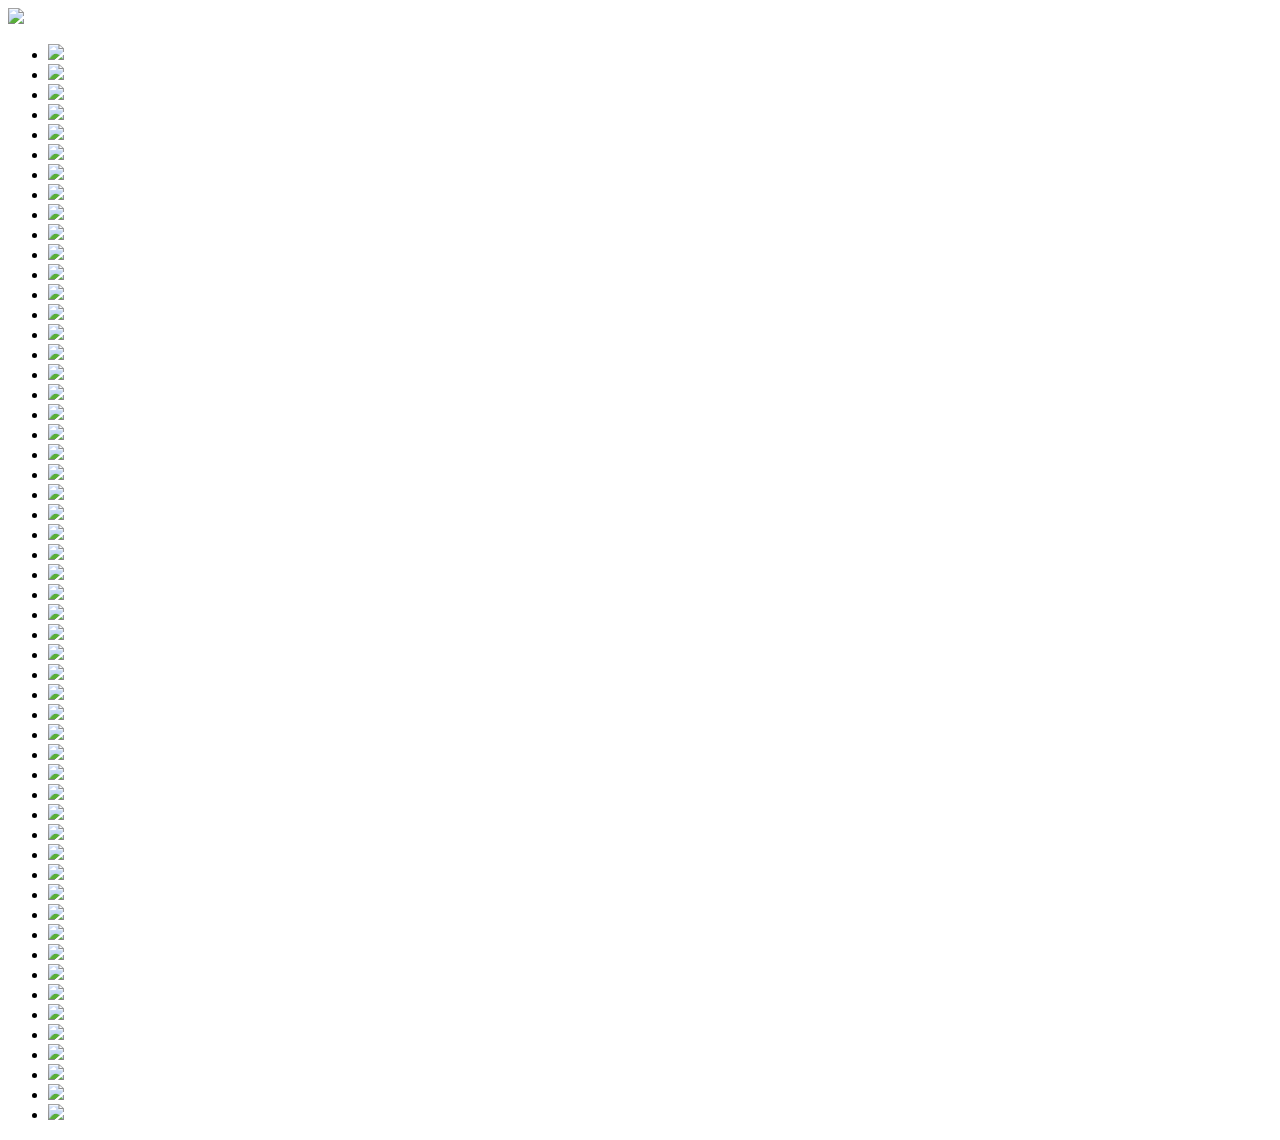
==== memories.html @ 7232364c "Add files via upload" ====
<!DOCTYPE html>
<html lang="en" class="no-js">
    <head>
		<meta charset="UTF-8" />
        <meta http-equiv="X-UA-Compatible" content="IE=edge,chrome=1"> 
        <title>Animated Responsive Image Grid</title>
        <meta name="viewport" content="width=device-width, initial-scale=1.0"> 
        <meta name="description" content="Animated Responsive Image Grid - Cycling through a set of images in a responsive grid." />
        <meta name="keywords" content="grid, images, thumbnails, responsive, css3, jquery, javascript, random, transition, 3d, perspective" />
        <meta name="author" content="Codrops" />
        <link rel="shortcut icon" href="../favicon.ico"> 
        <link rel="stylesheet" type="text/css" href="css/demo.css" />
		<link rel="stylesheet" type="text/css" href="css/style.css" />
		<script type="text/javascript" src="js/modernizr.custom.26633.js"></script>
		<noscript>
			<link rel="stylesheet" type="text/css" href="css/fallback.css" />
		</noscript>
		<!--[if lt IE 9]>
			<link rel="stylesheet" type="text/css" href="css/fallback.css" />
		<![endif]-->
    </head>
    <body>
		<div class="container">
			
			<section class="main">

				<div id="ri-grid" class="ri-grid ri-grid-size-3">
					<img class="ri-loading-image" src="images/loading.gif"/>
					<ul>
						<li><a href="#"><img src="images/1.jpg"/></a></li>
						<li><a href="#"><img src="images/2.jpg"/></a></li>
						<li><a href="#"><img src="images/3.jpg"/></a></li>
						<li><a href="#"><img src="images/4.jpg"/></a></li>
						<li><a href="#"><img src="images/5.jpg"/></a></li>
						<li><a href="#"><img src="images/6.jpg"/></a></li>
						<li><a href="#"><img src="images/7.jpg"/></a></li>
						<li><a href="#"><img src="images/8.jpg"/></a></li>
						<li><a href="#"><img src="images/9.jpg"/></a></li>
						<li><a href="#"><img src="images/10.jpg"/></a></li>
						<li><a href="#"><img src="images/11.jpg"/></a></li>
						<li><a href="#"><img src="images/12.jpg"/></a></li>
						<li><a href="#"><img src="images/13.jpg"/></a></li>
						<li><a href="#"><img src="images/14.jpg"/></a></li>
						<li><a href="#"><img src="images/15.jpg"/></a></li>
						<li><a href="#"><img src="images/16.jpg"/></a></li>
						<li><a href="#"><img src="images/17.jpg"/></a></li>
						<li><a href="#"><img src="images/18.jpg"/></a></li>
						<li><a href="#"><img src="images/19.jpg"/></a></li>
						<li><a href="#"><img src="images/20.jpg"/></a></li>
						<li><a href="#"><img src="images/21.jpg"/></a></li>
						<li><a href="#"><img src="images/22.jpg"/></a></li>
						<li><a href="#"><img src="images/23.jpg"/></a></li>
						<li><a href="#"><img src="images/24.jpg"/></a></li>
						<li><a href="#"><img src="images/25.jpg"/></a></li>
						<li><a href="#"><img src="images/26.jpg"/></a></li>
						<li><a href="#"><img src="images/27.jpg"/></a></li>
						<li><a href="#"><img src="images/28.jpg"/></a></li>
						<li><a href="#"><img src="images/29.jpg"/></a></li>
						<li><a href="#"><img src="images/30.jpg"/></a></li>
						<li><a href="#"><img src="images/31.jpg"/></a></li>
						<li><a href="#"><img src="images/32.jpg"/></a></li>
						<li><a href="#"><img src="images/33.jpg"/></a></li>
						<li><a href="#"><img src="images/34.jpg"/></a></li>
						<li><a href="#"><img src="images/35.jpg"/></a></li>
						<li><a href="#"><img src="images/36.jpg"/></a></li>
						<li><a href="#"><img src="images/37.jpg"/></a></li>
						<li><a href="#"><img src="images/38.jpg"/></a></li>
						<li><a href="#"><img src="images/39.jpg"/></a></li>
						<li><a href="#"><img src="images/40.jpg"/></a></li>
						<li><a href="#"><img src="images/41.jpg"/></a></li>
						<li><a href="#"><img src="images/42.jpg"/></a></li>
						<li><a href="#"><img src="images/43.jpg"/></a></li>
						<li><a href="#"><img src="images/44.jpg"/></a></li>
						<li><a href="#"><img src="images/45.jpg"/></a></li>
						<li><a href="#"><img src="images/46.jpg"/></a></li>
						<li><a href="#"><img src="images/47.jpg"/></a></li>
						<li><a href="#"><img src="images/48.jpg"/></a></li>
						<li><a href="#"><img src="images/49.jpg"/></a></li>
						<li><a href="#"><img src="images/50.jpg"/></a></li>
						<li><a href="#"><img src="images/51.jpg"/></a></li>
						<li><a href="#"><img src="images/52.jpg"/></a></li>
						<li><a href="#"><img src="images/53.jpg"/></a></li>
						<li><a href="#"><img src="images/54.jpg"/></a></li>
					</ul>
				</div>
				
				<!--<header class="codrops-header-special">
			
					<h1>Animated Responsive Image Grid</h1>
					<br>
					<h2>Cycling through a set of images in a responsive grid.</h2>
					
					<nav class="codrops-demos">
						<a href="index.html">Demo 1</a>
						<a href="index2.html">Demo 2</a>
						<a class="current-demo" href="index3.html">Demo 3</a>
						<a href="index4.html">Demo 4</a>
						<a href="index5.html">Demo 5</a>
					</nav>
					<p class="codrops-info"><strong>Demo 3:</strong> Random animations / 100% container width / max. 2 images switch at a time / 2s between switching</p>
					
				</header> -->

			</section>
			
        </div>
        <script type="text/javascript" src="http://ajax.googleapis.com/ajax/libs/jquery/1.8.3/jquery.min.js"></script>
		<script type="text/javascript" src="js/jquery.gridrotator.js"></script>
		<script type="text/javascript">	
			$(function() {
			
				$( '#ri-grid' ).gridrotator( {
					rows : 4,
					columns : 8,
					maxStep : 2,
					interval : 2000,
					w1024 : {
						rows : 5,
						columns : 6
					},
					w768 : {
						rows : 5,
						columns : 5
					},
					w480 : {
						rows : 6,
						columns : 4
					},
					w320 : {
						rows : 7,
						columns : 4
					},
					w240 : {
						rows : 7,
						columns : 3
					},
				} );
			
			});
		</script>
    </body>
</html>
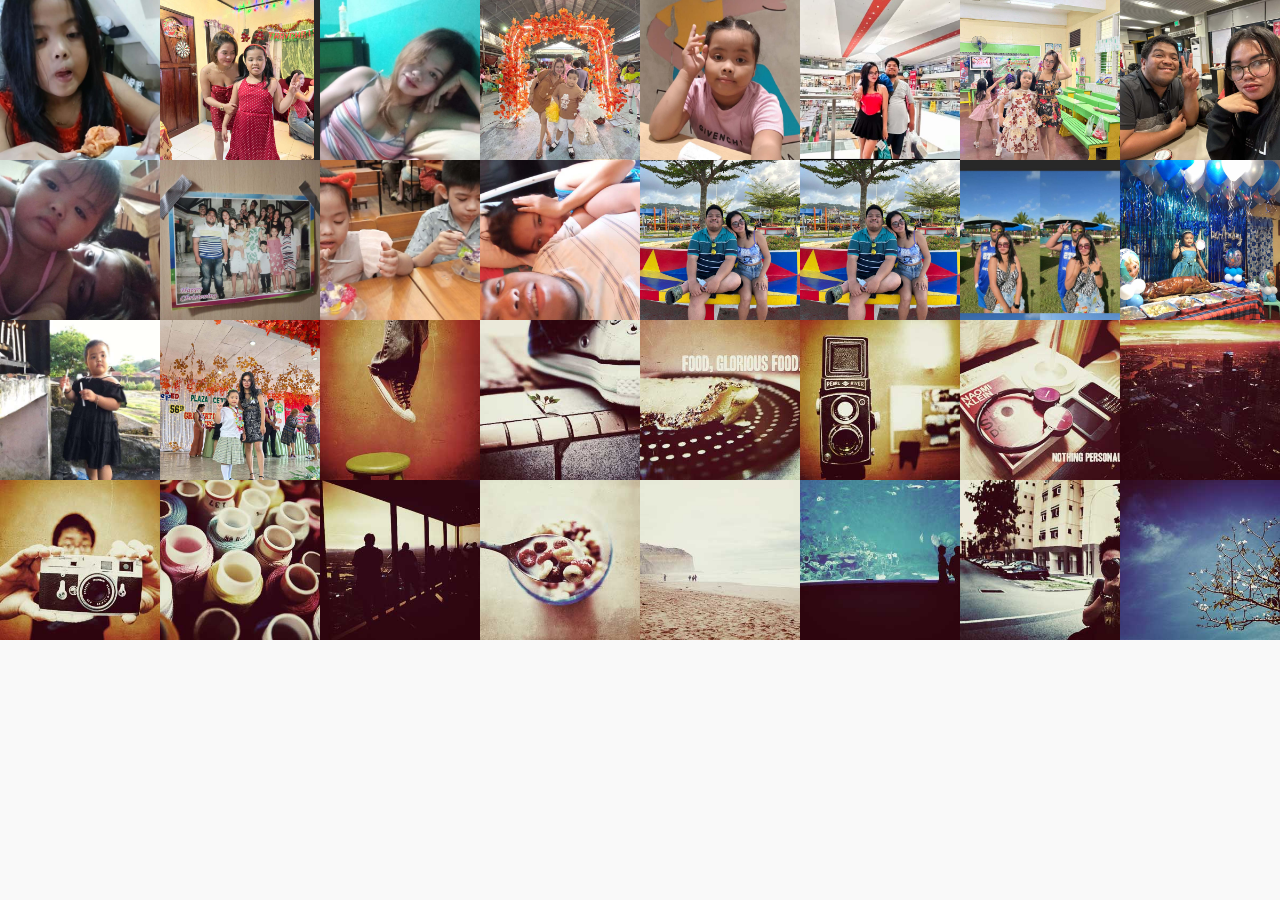
==== commit 05eff4f4: "Add files via upload" ====
--- a/memories.html
+++ b/memories.html
@@ -5,15 +5,15 @@
         <meta http-equiv="X-UA-Compatible" content="IE=edge,chrome=1"> 
         <title>Animated Responsive Image Grid</title>
         <meta name="viewport" content="width=device-width, initial-scale=1.0"> 
-        <meta name="description" content="Animated Responsive Image Grid - Cycling through a set of images in a responsive grid." />
-        <meta name="keywords" content="grid, images, thumbnails, responsive, css3, jquery, javascript, random, transition, 3d, perspective" />
+        <meta name="description" content="Animated Responsive Image Grid - Cycling through a set of in a responsive grid." />
+        <meta name="keywords" content="grid,  thumbnails, responsive, css3, jquery, javascript, random, transition, 3d, perspective" />
         <meta name="author" content="Codrops" />
         <link rel="shortcut icon" href="../favicon.ico"> 
-        <link rel="stylesheet" type="text/css" href="css/demo.css" />
-		<link rel="stylesheet" type="text/css" href="css/style.css" />
-		<script type="text/javascript" src="js/modernizr.custom.26633.js"></script>
+        <link rel="stylesheet" type="text/css" href="demo.css" />
+		<link rel="stylesheet" type="text/css" href="style.css" />
+		<script type="text/javascript" src="modernizr.custom.26633.js"></script>
 		<noscript>
-			<link rel="stylesheet" type="text/css" href="css/fallback.css" />
+			<link rel="stylesheet" type="text/css" href="fallback.css" />
 		</noscript>
 		<!--[if lt IE 9]>
 			<link rel="stylesheet" type="text/css" href="css/fallback.css" />
@@ -25,62 +25,62 @@
 			<section class="main">
 
 				<div id="ri-grid" class="ri-grid ri-grid-size-3">
-					<img class="ri-loading-image" src="images/loading.gif"/>
+					<img class="ri-loading-image" src="loading.gif"/>
 					<ul>
-						<li><a href="#"><img src="images/1.jpg"/></a></li>
-						<li><a href="#"><img src="images/2.jpg"/></a></li>
-						<li><a href="#"><img src="images/3.jpg"/></a></li>
-						<li><a href="#"><img src="images/4.jpg"/></a></li>
-						<li><a href="#"><img src="images/5.jpg"/></a></li>
-						<li><a href="#"><img src="images/6.jpg"/></a></li>
-						<li><a href="#"><img src="images/7.jpg"/></a></li>
-						<li><a href="#"><img src="images/8.jpg"/></a></li>
-						<li><a href="#"><img src="images/9.jpg"/></a></li>
-						<li><a href="#"><img src="images/10.jpg"/></a></li>
-						<li><a href="#"><img src="images/11.jpg"/></a></li>
-						<li><a href="#"><img src="images/12.jpg"/></a></li>
-						<li><a href="#"><img src="images/13.jpg"/></a></li>
-						<li><a href="#"><img src="images/14.jpg"/></a></li>
-						<li><a href="#"><img src="images/15.jpg"/></a></li>
-						<li><a href="#"><img src="images/16.jpg"/></a></li>
-						<li><a href="#"><img src="images/17.jpg"/></a></li>
-						<li><a href="#"><img src="images/18.jpg"/></a></li>
-						<li><a href="#"><img src="images/19.jpg"/></a></li>
-						<li><a href="#"><img src="images/20.jpg"/></a></li>
-						<li><a href="#"><img src="images/21.jpg"/></a></li>
-						<li><a href="#"><img src="images/22.jpg"/></a></li>
-						<li><a href="#"><img src="images/23.jpg"/></a></li>
-						<li><a href="#"><img src="images/24.jpg"/></a></li>
-						<li><a href="#"><img src="images/25.jpg"/></a></li>
-						<li><a href="#"><img src="images/26.jpg"/></a></li>
-						<li><a href="#"><img src="images/27.jpg"/></a></li>
-						<li><a href="#"><img src="images/28.jpg"/></a></li>
-						<li><a href="#"><img src="images/29.jpg"/></a></li>
-						<li><a href="#"><img src="images/30.jpg"/></a></li>
-						<li><a href="#"><img src="images/31.jpg"/></a></li>
-						<li><a href="#"><img src="images/32.jpg"/></a></li>
-						<li><a href="#"><img src="images/33.jpg"/></a></li>
-						<li><a href="#"><img src="images/34.jpg"/></a></li>
-						<li><a href="#"><img src="images/35.jpg"/></a></li>
-						<li><a href="#"><img src="images/36.jpg"/></a></li>
-						<li><a href="#"><img src="images/37.jpg"/></a></li>
-						<li><a href="#"><img src="images/38.jpg"/></a></li>
-						<li><a href="#"><img src="images/39.jpg"/></a></li>
-						<li><a href="#"><img src="images/40.jpg"/></a></li>
-						<li><a href="#"><img src="images/41.jpg"/></a></li>
-						<li><a href="#"><img src="images/42.jpg"/></a></li>
-						<li><a href="#"><img src="images/43.jpg"/></a></li>
-						<li><a href="#"><img src="images/44.jpg"/></a></li>
-						<li><a href="#"><img src="images/45.jpg"/></a></li>
-						<li><a href="#"><img src="images/46.jpg"/></a></li>
-						<li><a href="#"><img src="images/47.jpg"/></a></li>
-						<li><a href="#"><img src="images/48.jpg"/></a></li>
-						<li><a href="#"><img src="images/49.jpg"/></a></li>
-						<li><a href="#"><img src="images/50.jpg"/></a></li>
-						<li><a href="#"><img src="images/51.jpg"/></a></li>
-						<li><a href="#"><img src="images/52.jpg"/></a></li>
-						<li><a href="#"><img src="images/53.jpg"/></a></li>
-						<li><a href="#"><img src="images/54.jpg"/></a></li>
+						<li><a href="#"><img src="1.jpg"/></a></li>
+						<li><a href="#"><img src="2.jpg"/></a></li>
+						<li><a href="#"><img src="3.jpg"/></a></li>
+						<li><a href="#"><img src="4.jpg"/></a></li>
+						<li><a href="#"><img src="5.jpg"/></a></li>
+						<li><a href="#"><img src="6.jpg"/></a></li>
+						<li><a href="#"><img src="7.jpg"/></a></li>
+						<li><a href="#"><img src="8.jpg"/></a></li>
+						<li><a href="#"><img src="9.jpg"/></a></li>
+						<li><a href="#"><img src="10.jpg"/></a></li>
+						<li><a href="#"><img src="11.jpg"/></a></li>
+						<li><a href="#"><img src="12.jpg"/></a></li>
+						<li><a href="#"><img src="13.jpg"/></a></li>
+						<li><a href="#"><img src="14.jpg"/></a></li>
+						<li><a href="#"><img src="15.jpg"/></a></li>
+						<li><a href="#"><img src="16.jpg"/></a></li>
+						<li><a href="#"><img src="17.jpg"/></a></li>
+						<li><a href="#"><img src="18.jpg"/></a></li>
+						<li><a href="#"><img src="19.jpg"/></a></li>
+						<li><a href="#"><img src="20.jpg"/></a></li>
+						<li><a href="#"><img src="21.jpg"/></a></li>
+						<li><a href="#"><img src="22.jpg"/></a></li>
+						<li><a href="#"><img src="23.jpg"/></a></li>
+						<li><a href="#"><img src="24.jpg"/></a></li>
+						<li><a href="#"><img src="25.jpg"/></a></li>
+						<li><a href="#"><img src="26.jpg"/></a></li>
+						<li><a href="#"><img src="27.jpg"/></a></li>
+						<li><a href="#"><img src="28.jpg"/></a></li>
+						<li><a href="#"><img src="29.jpg"/></a></li>
+						<li><a href="#"><img src="30.jpg"/></a></li>
+						<li><a href="#"><img src="31.jpg"/></a></li>
+						<li><a href="#"><img src="32.jpg"/></a></li>
+						<li><a href="#"><img src="33.jpg"/></a></li>
+						<li><a href="#"><img src="34.jpg"/></a></li>
+						<li><a href="#"><img src="35.jpg"/></a></li>
+						<li><a href="#"><img src="36.jpg"/></a></li>
+						<li><a href="#"><img src="37.jpg"/></a></li>
+						<li><a href="#"><img src="38.jpg"/></a></li>
+						<li><a href="#"><img src="39.jpg"/></a></li>
+						<li><a href="#"><img src="40.jpg"/></a></li>
+						<li><a href="#"><img src="41.jpg"/></a></li>
+						<li><a href="#"><img src="42.jpg"/></a></li>
+						<li><a href="#"><img src="43.jpg"/></a></li>
+						<li><a href="#"><img src="44.jpg"/></a></li>
+						<li><a href="#"><img src="45.jpg"/></a></li>
+						<li><a href="#"><img src="46.jpg"/></a></li>
+						<li><a href="#"><img src="47.jpg"/></a></li>
+						<li><a href="#"><img src="48.jpg"/></a></li>
+						<li><a href="#"><img src="49.jpg"/></a></li>
+						<li><a href="#"><img src="50.jpg"/></a></li>
+						<li><a href="#"><img src="51.jpg"/></a></li>
+						<li><a href="#"><img src="52.jpg"/></a></li>
+						<li><a href="#"><img src="53.jpg"/></a></li>
+						<li><a href="#"><img src="54.jpg"/></a></li>
 					</ul>
 				</div>
 				
@@ -88,7 +88,7 @@
 			
 					<h1>Animated Responsive Image Grid</h1>
 					<br>
-					<h2>Cycling through a set of images in a responsive grid.</h2>
+					<h2>Cycling through a set of in a responsive grid.</h2>
 					
 					<nav class="codrops-demos">
 						<a href="index.html">Demo 1</a>
@@ -97,7 +97,7 @@
 						<a href="index4.html">Demo 4</a>
 						<a href="index5.html">Demo 5</a>
 					</nav>
-					<p class="codrops-info"><strong>Demo 3:</strong> Random animations / 100% container width / max. 2 images switch at a time / 2s between switching</p>
+					<p class="codrops-info"><strong>Demo 3:</strong> Random animations / 100% container width / max. 2 switch at a time / 2s between switching</p>
 					
 				</header> -->
 
@@ -105,7 +105,7 @@
 			
         </div>
         <script type="text/javascript" src="http://ajax.googleapis.com/ajax/libs/jquery/1.8.3/jquery.min.js"></script>
-		<script type="text/javascript" src="js/jquery.gridrotator.js"></script>
+		<script type="text/javascript" src="jquery.gridrotator.js"></script>
 		<script type="text/javascript">	
 			$(function() {
 			
--- a/demo.css
+++ b/demo.css
@@ -0,0 +1,178 @@
+@import url(http://fonts.googleapis.com/css?family=Lato:300,400,700);
+
+*,
+*:after,
+*:before {
+	-webkit-box-sizing: border-box;
+	-moz-box-sizing: border-box;
+	box-sizing: border-box;
+	padding: 0;
+	margin: 0;
+}
+
+/* General Demo Style */
+body {
+	font-family: 'Lato', 'Myriad Pro','Trebuchet MS', sans-serif;
+	background: #f9f9f9 url(../images/bg.jpg) repeat top left;
+	font-weight: 300;
+	font-size: 14px;
+	color: #333;
+	overflow: scroll;
+	overflow-x: hidden; 
+}
+
+a {
+	color: #555;
+	text-decoration: none;
+}
+
+a img {
+	border: none;
+}
+
+.container {
+	position: relative;
+	background: transparent url(../images/light.png) fixed no-repeat center top;
+}
+
+.codrops-header{
+	margin: 10px;
+	padding: 20px 10px 10px 10px;
+	position: relative;
+	display: block;
+    text-align: center;
+	text-shadow: 0 1px 1px rgba(255,255,255,0.7);
+}
+
+.codrops-header h1,
+.codrops-header-special h1{
+	font-size: 26px;
+	line-height: 26px;
+	margin: 0;
+	position: relative;
+	font-weight: 700;
+	color: #000;
+}
+
+.codrops-header h2,
+.codrops-header-special h2{
+	font-size: 14px;
+	line-height: 14px;
+	font-weight: 300;
+	margin: 0;
+	padding: 3px 5px;
+	margin: 10px 0 5px;
+	color: #000;
+	display: inline-block;
+}
+
+/* Header Style */
+.codrops-top {
+	line-height: 24px;
+	font-size: 11px;
+	background: #fff;
+	background: rgba(255, 255, 255, 0.8);
+	text-transform: uppercase;
+	z-index: 9999;
+	position: relative;
+	box-shadow: 1px 0px 2px rgba(0,0,0,0.2);
+}
+
+.codrops-top a {
+	padding: 0px 10px;
+	letter-spacing: 1px;
+	color: #333;
+	display: inline-block;
+}
+
+.codrops-top a:hover {
+	background: rgba(255,255,255,0.3);
+}
+
+.codrops-top span.right {
+	float: right;
+}
+.codrops-top span.right a {
+	float: left;
+	display: block;
+}
+
+.codrops-info {
+	padding: 20px;
+	margin: 0 auto;
+	text-align: center;
+	text-shadow: 0 1px 1px rgba(255,255,255,0.7);
+	line-height: 22px;
+}
+
+/* Demo Buttons Style */
+.codrops-demos{
+    text-align: center;
+	display: block;
+	line-height: 30px;
+	padding: 5px 0px;
+}
+.codrops-demos a{
+    display: inline-block;
+	margin: 0px 10px;
+	font-weight: bold;
+	color: #333;
+	line-height: 20px;	
+	font-size: 12px;
+	background: #fff;
+	background: rgba(255,255,255,0.4);
+	padding: 0 4px;
+}
+.codrops-demos a:hover{
+	border-bottom: 2px solid #f7bb6d;
+}
+.codrops-demos a.current-demo,
+.codrops-demos a.current-demo:hover{
+	border-bottom: 2px solid #f7bb6d;
+	color: #777;
+}
+
+.codrops-header-special{
+	position: absolute;
+	top: 80px;
+	left: 0px;
+	text-align: left;
+}
+
+.codrops-header-special h2{
+	padding: 5px 20px 5px 10px;
+	color: #fff;
+	line-height: 26px;
+	background: #000;
+	background: rgba(0,0,0,0.8);
+}
+
+.codrops-header-special h1{
+	background: #000;
+	background: rgba(0,0,0,0.8);
+	display: inline-block;
+	font-size: 32px;
+	line-height: 32px;
+	padding: 20px;
+	color: #fff;
+	text-shadow: 0 0 1px #fff;
+}
+
+.codrops-header-special .codrops-demos{
+	text-align: left;
+}
+
+.codrops-header-special .codrops-demos a{
+	background: rgba(255,255,255,1);
+}
+
+.codrops-header-special .codrops-info{
+	color: #fff;
+	background: #000;
+	background: rgba(0,0,0,0.8);
+	text-shadow: 1px 1px 1px rgba(0,0,0,0.5);
+	padding: 5px 20px 5px 10px;
+	line-height: 26px;
+	margin-top: 30px;
+	text-align: left;
+}
--- a/style.css
+++ b/style.css
@@ -0,0 +1,132 @@
+.ri-grid{
+	margin: 30px auto 30px;
+	position: relative;
+	height: auto;
+}
+
+.ri-grid ul {
+	list-style: none;
+	display: block;
+	width: 100%;
+	margin: 0;
+	padding: 0;
+}
+
+/* Clear floats by Nicolas Gallagher: http://nicolasgallagher.com/micro-clearfix-hack/ */
+
+.ri-grid ul:before,
+.ri-grid ul:after{
+	content: '';
+    display: table;
+}
+
+.ri-grid ul:after {
+    clear: both;
+}
+
+.ri-grid ul {
+    zoom: 1; /* For IE 6/7 (trigger hasLayout) */
+} 
+
+.ri-grid ul li {
+	-webkit-perspective: 400px;
+	-moz-perspective: 400px;
+	-o-perspective: 400px;
+	-ms-perspective: 400px;
+	perspective: 400px;	
+	margin: 0;
+	padding: 0;
+	float: left;
+	position: relative;
+	display: block;
+	overflow: hidden;
+	background: #000;
+}
+
+.ri-grid ul li a{
+	display: block;
+	outline: none;
+	position: absolute;
+	left: 0;
+	top: 0;
+	width: 100%;
+	height: 100%;
+	-webkit-backface-visibility: hidden;
+	-moz-backface-visibility: hidden;
+	-o-backface-visibility: hidden;
+	-ms-backface-visibility: hidden;
+	backface-visibility: hidden;
+	-webkit-transform-style: preserve-3d;
+	-moz-transform-style: preserve-3d;
+	-o-transform-style: preserve-3d;
+	-ms-transform-style: preserve-3d;
+	transform-style: preserve-3d;
+	-webkit-background-size: 100% 100%;
+	-moz-background-size: 100% 100%;
+	background-size: 100% 100%;
+	background-position: center center;
+	background-repeat: no-repeat;
+	background-color: #333;
+	-webkit-box-sizing: content-box;
+	-moz-box-sizing: content-box;
+	box-sizing: content-box;
+}
+
+/* Grid wrapper sizes */
+.ri-grid-size-1{
+	width: 55%;
+}
+.ri-grid-size-2{
+	width: 100%;
+}
+.ri-grid-size-3{
+	width: 100%;
+	margin-top: 0px;
+}
+
+/* Shadow style */
+.ri-shadow:after,
+.ri-shadow:before{
+	content: "";
+	position: absolute;
+	z-index: -2;
+	bottom: 15px;
+	left: 10px;
+	width: 50%;
+	height: 20%;
+	max-width: 300px;
+	max-height: 100px;
+	box-shadow: 0 15px 10px rgba(0, 0, 0, 0.7);
+	-webkit-transform: rotate(-3deg);
+	-moz-transform: rotate(-3deg);
+	-ms-transform: rotate(-3deg);
+	-o-transform: rotate(-3deg);
+	transform: rotate(-3deg);
+}
+.ri-shadow:after{
+	right: 10px;
+	left: auto;
+	-webkit-transform: rotate(3deg);
+	-moz-transform: rotate(3deg);
+	-ms-transform: rotate(3deg);
+	-o-transform: rotate(3deg);
+	transform: rotate(3deg);
+}
+
+.ri-grid-loading:after,
+.ri-grid-loading:before{
+	display: none;
+}
+
+.ri-loading-image{
+	display: none;
+}
+
+.ri-grid-loading .ri-loading-image{
+	position: relative;
+	width: 30px;
+	height: 30px;
+	left: 50%;
+	margin: 100px 0 0 -15px;
+	display: block;
+}
--- a/fallback.css
+++ b/fallback.css
@@ -0,0 +1,12 @@
+.ri-grid{
+	width: 600px;
+}
+
+.ri-grid ul li,
+.ri-grid ul li a{
+	width: 100px;
+	height: 100px;
+}
+.ri-grid ul li a img{
+	width: 100%;
+}
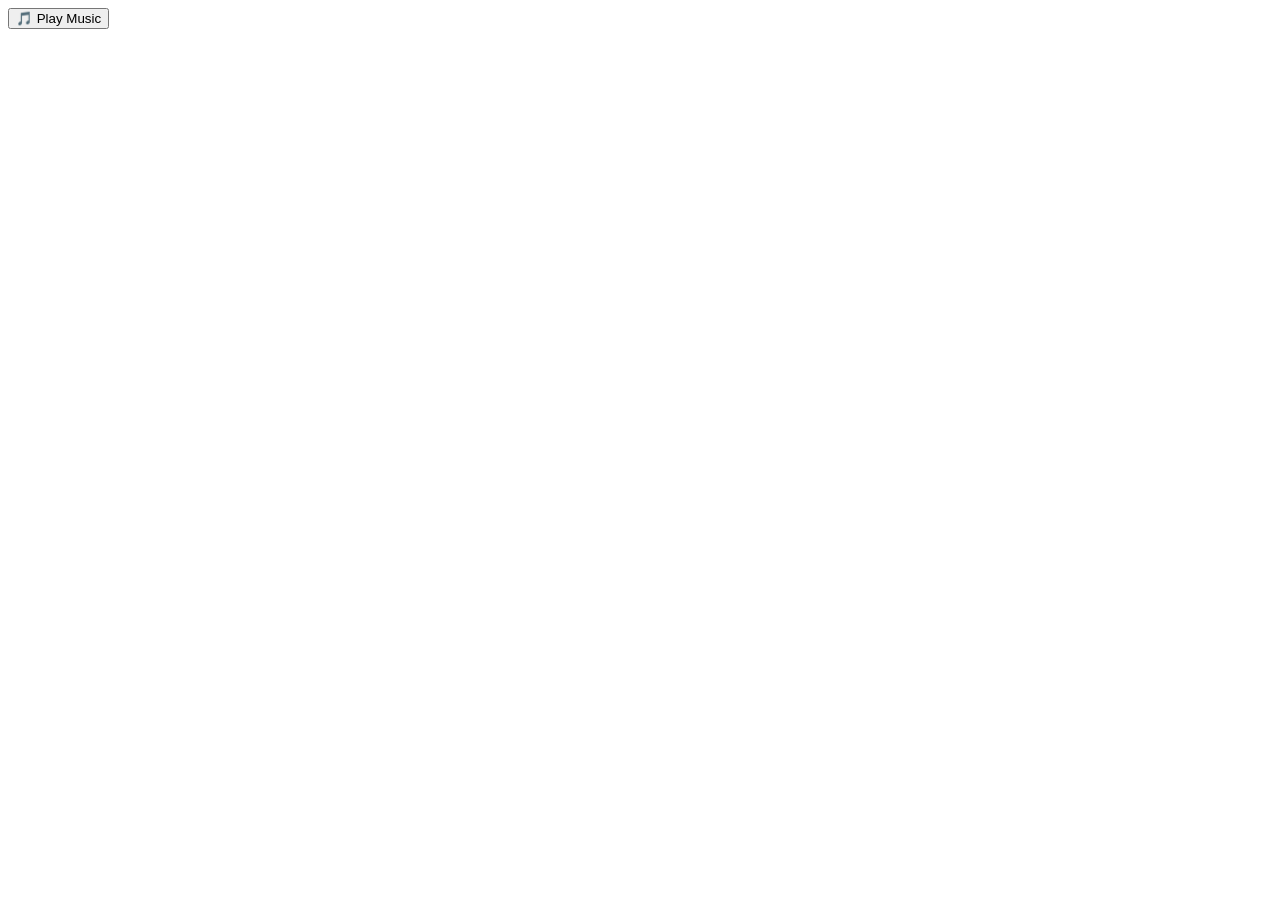
==== commit 9802ad52: "Update memories.html" ====
--- a/memories.html
+++ b/memories.html
@@ -1,142 +1,93 @@
 <!DOCTYPE html>
-<html lang="en" class="no-js">
-    <head>
-		<meta charset="UTF-8" />
-        <meta http-equiv="X-UA-Compatible" content="IE=edge,chrome=1"> 
-        <title>Animated Responsive Image Grid</title>
-        <meta name="viewport" content="width=device-width, initial-scale=1.0"> 
-        <meta name="description" content="Animated Responsive Image Grid - Cycling through a set of in a responsive grid." />
-        <meta name="keywords" content="grid,  thumbnails, responsive, css3, jquery, javascript, random, transition, 3d, perspective" />
-        <meta name="author" content="Codrops" />
-        <link rel="shortcut icon" href="../favicon.ico"> 
-        <link rel="stylesheet" type="text/css" href="demo.css" />
-		<link rel="stylesheet" type="text/css" href="style.css" />
-		<script type="text/javascript" src="modernizr.custom.26633.js"></script>
-		<noscript>
-			<link rel="stylesheet" type="text/css" href="fallback.css" />
-		</noscript>
-		<!--[if lt IE 9]>
-			<link rel="stylesheet" type="text/css" href="css/fallback.css" />
-		<![endif]-->
-    </head>
-    <body>
-		<div class="container">
-			
-			<section class="main">
+<html lang="en">
+<head>
+    <meta charset="UTF-8">
+    <meta name="viewport" content="width=device-width, initial-scale=1.0">
+    <title>Photo Gallery</title>
+    <link rel="stylesheet" href="galleryphoto.css">
+</head>
+<body>
 
-				<div id="ri-grid" class="ri-grid ri-grid-size-3">
-					<img class="ri-loading-image" src="loading.gif"/>
-					<ul>
-						<li><a href="#"><img src="1.jpg"/></a></li>
-						<li><a href="#"><img src="2.jpg"/></a></li>
-						<li><a href="#"><img src="3.jpg"/></a></li>
-						<li><a href="#"><img src="4.jpg"/></a></li>
-						<li><a href="#"><img src="5.jpg"/></a></li>
-						<li><a href="#"><img src="6.jpg"/></a></li>
-						<li><a href="#"><img src="7.jpg"/></a></li>
-						<li><a href="#"><img src="8.jpg"/></a></li>
-						<li><a href="#"><img src="9.jpg"/></a></li>
-						<li><a href="#"><img src="10.jpg"/></a></li>
-						<li><a href="#"><img src="11.jpg"/></a></li>
-						<li><a href="#"><img src="12.jpg"/></a></li>
-						<li><a href="#"><img src="13.jpg"/></a></li>
-						<li><a href="#"><img src="14.jpg"/></a></li>
-						<li><a href="#"><img src="15.jpg"/></a></li>
-						<li><a href="#"><img src="16.jpg"/></a></li>
-						<li><a href="#"><img src="17.jpg"/></a></li>
-						<li><a href="#"><img src="18.jpg"/></a></li>
-						<li><a href="#"><img src="19.jpg"/></a></li>
-						<li><a href="#"><img src="20.jpg"/></a></li>
-						<li><a href="#"><img src="21.jpg"/></a></li>
-						<li><a href="#"><img src="22.jpg"/></a></li>
-						<li><a href="#"><img src="23.jpg"/></a></li>
-						<li><a href="#"><img src="24.jpg"/></a></li>
-						<li><a href="#"><img src="25.jpg"/></a></li>
-						<li><a href="#"><img src="26.jpg"/></a></li>
-						<li><a href="#"><img src="27.jpg"/></a></li>
-						<li><a href="#"><img src="28.jpg"/></a></li>
-						<li><a href="#"><img src="29.jpg"/></a></li>
-						<li><a href="#"><img src="30.jpg"/></a></li>
-						<li><a href="#"><img src="31.jpg"/></a></li>
-						<li><a href="#"><img src="32.jpg"/></a></li>
-						<li><a href="#"><img src="33.jpg"/></a></li>
-						<li><a href="#"><img src="34.jpg"/></a></li>
-						<li><a href="#"><img src="35.jpg"/></a></li>
-						<li><a href="#"><img src="36.jpg"/></a></li>
-						<li><a href="#"><img src="37.jpg"/></a></li>
-						<li><a href="#"><img src="38.jpg"/></a></li>
-						<li><a href="#"><img src="39.jpg"/></a></li>
-						<li><a href="#"><img src="40.jpg"/></a></li>
-						<li><a href="#"><img src="41.jpg"/></a></li>
-						<li><a href="#"><img src="42.jpg"/></a></li>
-						<li><a href="#"><img src="43.jpg"/></a></li>
-						<li><a href="#"><img src="44.jpg"/></a></li>
-						<li><a href="#"><img src="45.jpg"/></a></li>
-						<li><a href="#"><img src="46.jpg"/></a></li>
-						<li><a href="#"><img src="47.jpg"/></a></li>
-						<li><a href="#"><img src="48.jpg"/></a></li>
-						<li><a href="#"><img src="49.jpg"/></a></li>
-						<li><a href="#"><img src="50.jpg"/></a></li>
-						<li><a href="#"><img src="51.jpg"/></a></li>
-						<li><a href="#"><img src="52.jpg"/></a></li>
-						<li><a href="#"><img src="53.jpg"/></a></li>
-						<li><a href="#"><img src="54.jpg"/></a></li>
-					</ul>
-				</div>
-				
-				<!--<header class="codrops-header-special">
-			
-					<h1>Animated Responsive Image Grid</h1>
-					<br>
-					<h2>Cycling through a set of in a responsive grid.</h2>
-					
-					<nav class="codrops-demos">
-						<a href="index.html">Demo 1</a>
-						<a href="index2.html">Demo 2</a>
-						<a class="current-demo" href="index3.html">Demo 3</a>
-						<a href="index4.html">Demo 4</a>
-						<a href="index5.html">Demo 5</a>
-					</nav>
-					<p class="codrops-info"><strong>Demo 3:</strong> Random animations / 100% container width / max. 2 switch at a time / 2s between switching</p>
-					
-				</header> -->
+    <!-- 🎵 Music Button -->
+    <button class="music-btn" onclick="toggleMusic()">🎵 Play Music</button>
 
-			</section>
-			
+    <!-- 🎵 Audio (use your link here) -->
+    <audio id="bgMusic" loop>
+        <source src="../gallery/ILOVEYOU.mp3" type="audio/mpeg">
+    </audio>
+
+    <div class="gallery">
+        <div class="gallery-item">
+            <img src="images/1.jpg" alt="">
         </div>
-        <script type="text/javascript" src="http://ajax.googleapis.com/ajax/libs/jquery/1.8.3/jquery.min.js"></script>
-		<script type="text/javascript" src="jquery.gridrotator.js"></script>
-		<script type="text/javascript">	
-			$(function() {
-			
-				$( '#ri-grid' ).gridrotator( {
-					rows : 4,
-					columns : 8,
-					maxStep : 2,
-					interval : 2000,
-					w1024 : {
-						rows : 5,
-						columns : 6
-					},
-					w768 : {
-						rows : 5,
-						columns : 5
-					},
-					w480 : {
-						rows : 6,
-						columns : 4
-					},
-					w320 : {
-						rows : 7,
-						columns : 4
-					},
-					w240 : {
-						rows : 7,
-						columns : 3
-					},
-				} );
-			
-			});
-		</script>
-    </body>
-</html>+        <div class="gallery-item">
+            <img src="images/2.jpg" alt="">
+        </div>
+        <div class="gallery-item">
+            <img src="images/3.jpg" alt="">
+        </div>
+        <div class="gallery-item">
+            <img src="images/4.jpg" alt="">
+        </div><div class="gallery-item">
+            <img src="images/5.jpg" alt="">
+        </div>
+        <div class="gallery-item">
+            <img src="images/6.jpg" alt="">
+        </div>
+        <div class="gallery-item">
+            <img src="images/7.jpg" alt="">
+        </div>
+        <div class="gallery-item">
+            <img src="images/8.jpg" alt="">
+        </div>
+   
+        <div class="gallery-item">
+            <img src="images/9.jpg" alt="">
+        </div>
+        <div class="gallery-item">
+            <img src="images/10.jpg" alt="">
+        </div>
+        <div class="gallery-item">
+            <img src="images/11.jpg" alt="">
+        </div>
+        <div class="gallery-item">
+            <img src="images/12.jpg" alt="">
+        </div>
+        <div class="gallery-item">
+            <img src="images/13.jpg" alt="">
+        </div>
+        
+        <div class="gallery-item">
+            <img src="images/15.jpg" alt="">
+        </div>
+        <div class="gallery-item">
+            <img src="images/16.jpg" alt="">
+        </div>
+        <div class="gallery-item">
+            <img src="images/17.jpg" alt="">
+        </div><div class="gallery-item">
+            <img src="images/18.jpg" alt="">
+        </div>
+    </div>
+
+<script>
+let isPlaying = false;
+
+function toggleMusic() {
+    const music = document.getElementById("bgMusic");
+    const btn = document.querySelector(".music-btn");
+
+    if (isPlaying) {
+        music.pause();
+        btn.innerText = "🎵 Play Music";
+    } else {
+        music.play();
+        btn.innerText = "⏸ Pause Music";
+    }
+
+    isPlaying = !isPlaying;
+}
+</script>
+
+</body>
+</html>
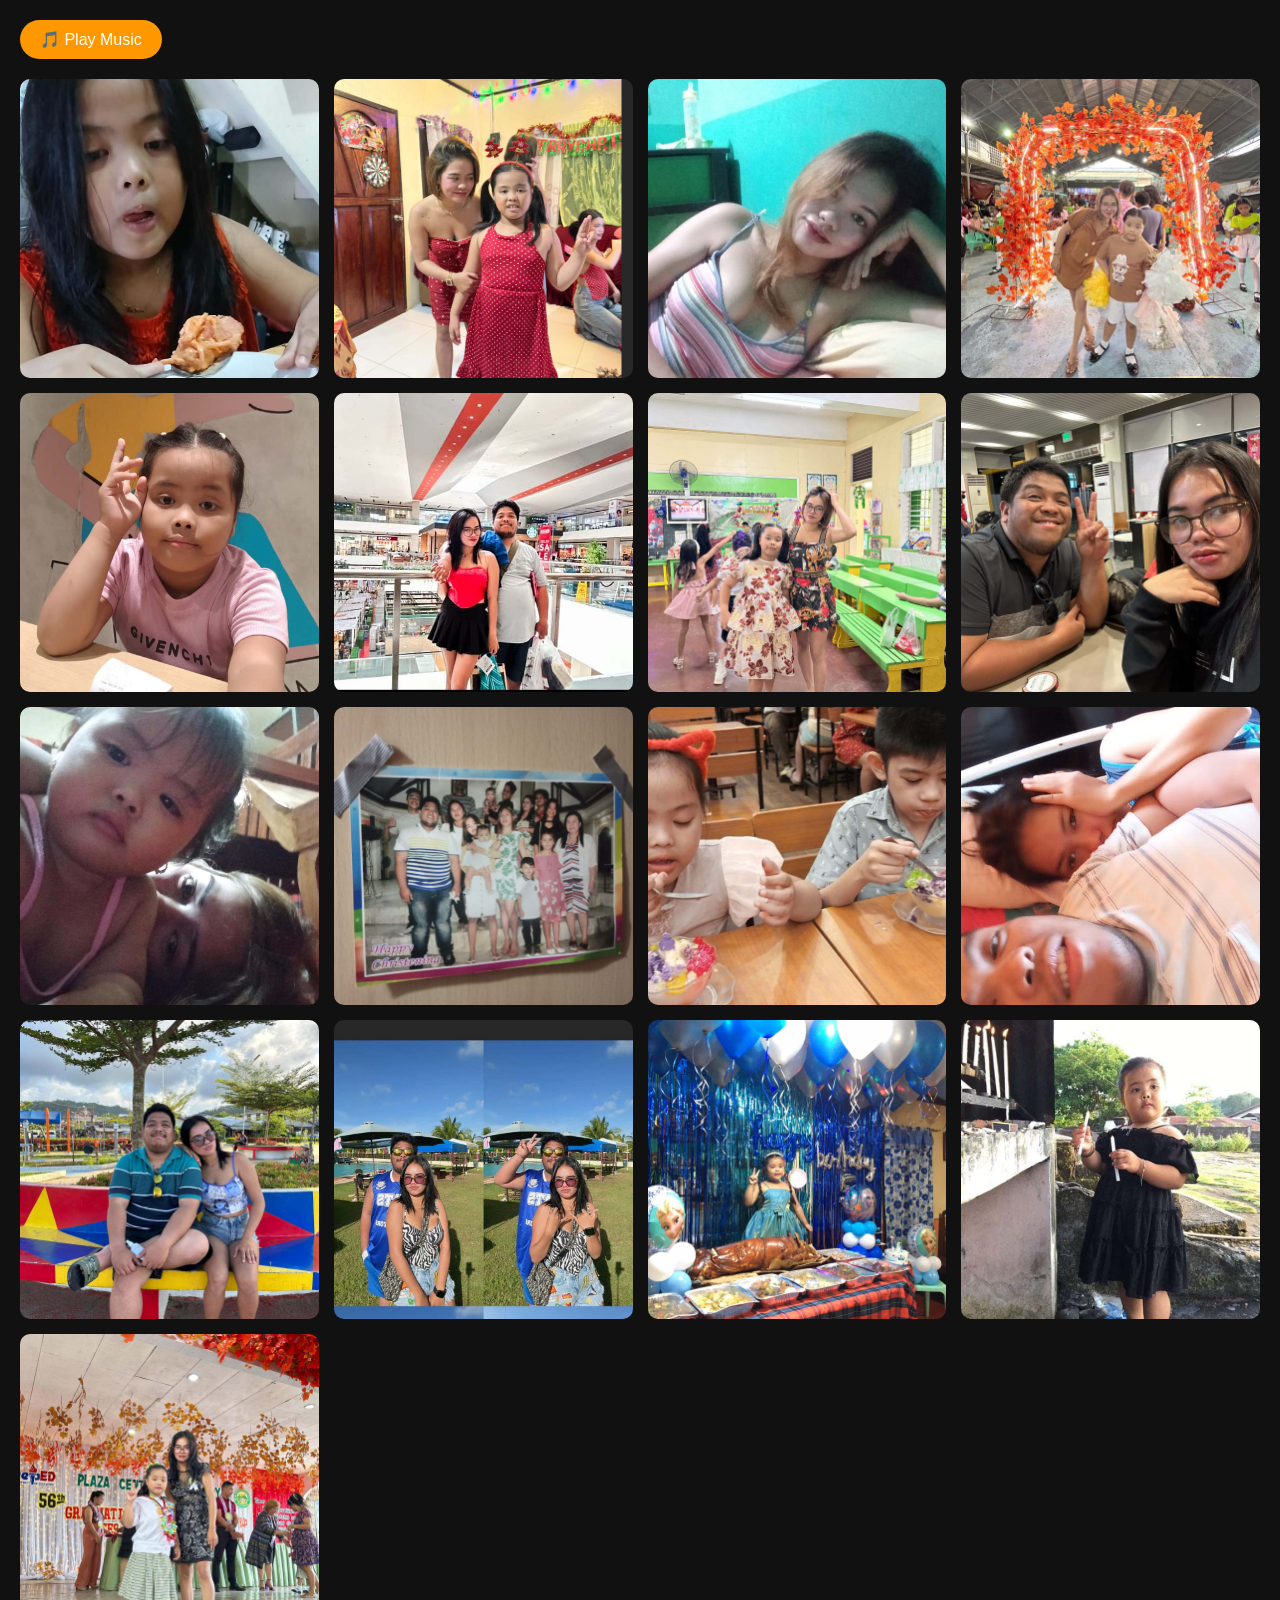
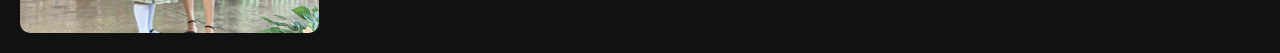
==== commit a0bebd18: "Update memories.html" ====
--- a/memories.html
+++ b/memories.html
@@ -13,60 +13,60 @@
 
     <!-- 🎵 Audio (use your link here) -->
     <audio id="bgMusic" loop>
-        <source src="../gallery/ILOVEYOU.mp3" type="audio/mpeg">
+        <source src="../ILOVEYOU.mp3" type="audio/mpeg">
     </audio>
 
     <div class="gallery">
         <div class="gallery-item">
-            <img src="images/1.jpg" alt="">
+            <img src="1.jpg" alt="">
         </div>
         <div class="gallery-item">
-            <img src="images/2.jpg" alt="">
+            <img src="2.jpg" alt="">
         </div>
         <div class="gallery-item">
-            <img src="images/3.jpg" alt="">
+            <img src="3.jpg" alt="">
         </div>
         <div class="gallery-item">
-            <img src="images/4.jpg" alt="">
+            <img src="4.jpg" alt="">
         </div><div class="gallery-item">
-            <img src="images/5.jpg" alt="">
+            <img src="5.jpg" alt="">
         </div>
         <div class="gallery-item">
-            <img src="images/6.jpg" alt="">
+            <img src="6.jpg" alt="">
         </div>
         <div class="gallery-item">
-            <img src="images/7.jpg" alt="">
+            <img src="7.jpg" alt="">
         </div>
         <div class="gallery-item">
-            <img src="images/8.jpg" alt="">
+            <img src="8.jpg" alt="">
         </div>
    
         <div class="gallery-item">
-            <img src="images/9.jpg" alt="">
+            <img src="9.jpg" alt="">
         </div>
         <div class="gallery-item">
-            <img src="images/10.jpg" alt="">
+            <img src="10.jpg" alt="">
         </div>
         <div class="gallery-item">
-            <img src="images/11.jpg" alt="">
+            <img src="11.jpg" alt="">
         </div>
         <div class="gallery-item">
-            <img src="images/12.jpg" alt="">
+            <img src="12.jpg" alt="">
         </div>
         <div class="gallery-item">
-            <img src="images/13.jpg" alt="">
+            <img src="13.jpg" alt="">
         </div>
         
         <div class="gallery-item">
-            <img src="images/15.jpg" alt="">
+            <img src="15.jpg" alt="">
         </div>
         <div class="gallery-item">
-            <img src="images/16.jpg" alt="">
+            <img src="16.jpg" alt="">
         </div>
         <div class="gallery-item">
-            <img src="images/17.jpg" alt="">
+            <img src="17.jpg" alt="">
         </div><div class="gallery-item">
-            <img src="images/18.jpg" alt="">
+            <img src="18.jpg" alt="">
         </div>
     </div>
 
--- a/galleryphoto.css
+++ b/galleryphoto.css
@@ -0,0 +1,57 @@
+* {
+    margin: 0;
+    padding: 0;
+    box-sizing: border-box;
+    font-family: Arial, sans-serif;
+}
+
+body {
+    background: #111;
+    color: #fff;
+    padding: 20px;
+}
+
+.title {
+    text-align: center;
+    margin-bottom: 20px;
+}
+
+.gallery {
+    display: grid;
+    grid-template-columns: repeat(auto-fit, minmax(250px, 1fr));
+    gap: 15px;
+}
+
+.gallery-item {
+    overflow: hidden;
+    border-radius: 10px;
+}
+
+.gallery-item img {
+    width: 100%;
+    height: 100%;
+    display: block;
+    transition: transform 0.4s ease, filter 0.4s ease;
+}
+
+.gallery-item img:hover {
+    transform: scale(1.1);
+    filter: brightness(1.2);
+}
+
+/* 🎵 Music Button */
+.music-btn {
+    background: #ff9800;
+    border: none;
+    padding: 10px 20px;
+    color: #fff;
+    font-size: 16px;
+    border-radius: 20px;
+    cursor: pointer;
+    margin-bottom: 20px;
+    transition: 0.3s;
+}
+
+.music-btn:hover {
+    background: #e68900;
+}
